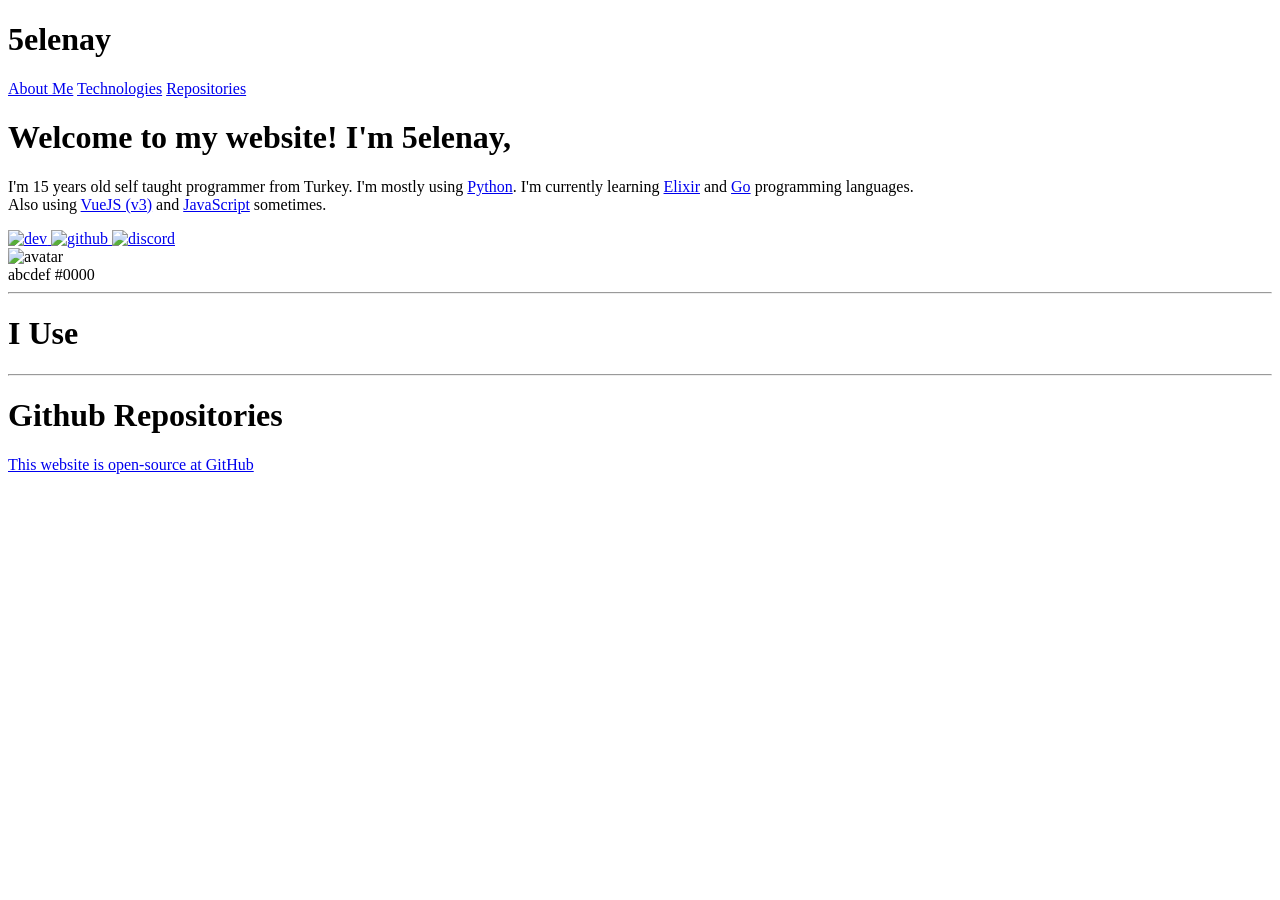
==== index.html @ 15ddc23c "Add files via upload" ====
<!DOCTYPE html>
<html lang="en">
    <head>
        <meta charset="UTF-8" />
        <meta name="viewport" content="width=device-width, initial-scale=1.0" />
        <!-- Metadata -->
        <meta content="@5elenay" property="og:title" />
        <meta
            content="Welcome to my website, I'm 5elenay."
            property="og:description"
        />
        <meta content="5elenay" property="og:site_name" />
        <meta content="website" property="og:type" />
        <meta content="en_US" property="og:locale" />
        <meta content="https://raw.githubusercontent.com/5elenay/5elenay.github.io/main/static/images/favicon.png" property="og:image" />

        <meta name="title" content="5elenay" />
        <meta
            name="description"
            content="Welcome to my website, I'm 5elenay."
        />
        <meta
            name="keywords"
            content="website,5elenay,selenay,github,web,personal,hyaline,htmotor,lanyard,krema"
        />
        <meta name="robots" content="index, follow" />
        <meta name="language" content="English" />
        <meta name="author" content="https://github.com/5elenay" />

        <!-- Load Style -->
        <link rel="stylesheet" href="./static/scss/style.css" />

        <link
            rel="shortcut icon"
            type="image/png"
            href="./static/images/favicon.png"
        />
        <title>5elenay</title>
    </head>
    <body>
        <div class="line"></div>
        <div id="navbar">
            <h1>5elenay</h1>
            <span class="button-list">
                <a href="#about">About Me</a>
                <a href="#technologies">Technologies</a>
                <a href="#repos">Repositories</a>
            </span>
        </div>
        <div class="center">
            <div class="flex-container">
                <div class="about" id="about">
                    <h1>
                        Welcome to my website! I&#39;m <span>5elenay</span>,
                    </h1>
                    <p class="desc">
                        I&#39;m 15 years old self taught programmer from Turkey.
                        I&#39;m mostly using
                        <a href="https://www.python.org/" target="_blank"
                            >Python</a
                        >. I&#39;m currently learning
                        <a href="https://elixir-lang.org/" target="_blank"
                            >Elixir</a
                        >
                        and
                        <a href="https://golang.org/" target="_blank">Go</a>
                        programming languages.
                        <br />
                        Also using
                        <a href="https://v3.vuejs.org/" target="_blank"
                            >VueJS (v3)</a
                        >
                        and
                        <a href="https://www.javascript.com/" target="_blank"
                            >JavaScript</a
                        >
                        sometimes.
                    </p>
                    <span class="social">
                        <a href="https://dev.to/5elenay" target="_blank">
                            <img src="./static/images/dev.svg" alt="dev" />
                        </a>
                        <a href="https://github.com/5elenay" target="_blank">
                            <img
                                src="./static/images/github.svg"
                                alt="github"
                            />
                        </a>
                        <a
                            href="https://discord.com/users/866849747603816468"
                            target="_blank"
                        >
                            <img
                                src="./static/images/discord.svg"
                                alt="discord"
                            />
                        </a>
                    </span>
                </div>
                <div class="profile" id="profile">
                    <div class="status" id="status">
                        <img
                            src="./static/images/default.png"
                            alt="avatar"
                            id="avatar"
                            class="avatar-pic"
                        />
                    </div>
                    <div id="details">
                        <span id="username">abcdef</span>
                        <span id="tag">#0000</span>
                    </div>
                </div>
            </div>
            <hr />
            <h1 class="title">I Use</h1>
            <div id="technologies"></div>
            <hr />
            <h1 class="title">Github Repositories</h1>
            <div id="repos"></div>
        </div>
        <div class="alt-footer" style="float: bottom">
            <a
                href="https://github.com/5elenay/5elenay.github.io"
                target="_blank"
                >This website is open-source at GitHub</a
            >
        </div>
        <div class="line" style="float: bottom"></div>
    </body>
    <script src="./static/js/socket.js"></script>
    <script src="./static/js/technologies.js"></script>
    <script src="./static/js/github.js"></script>
</html>
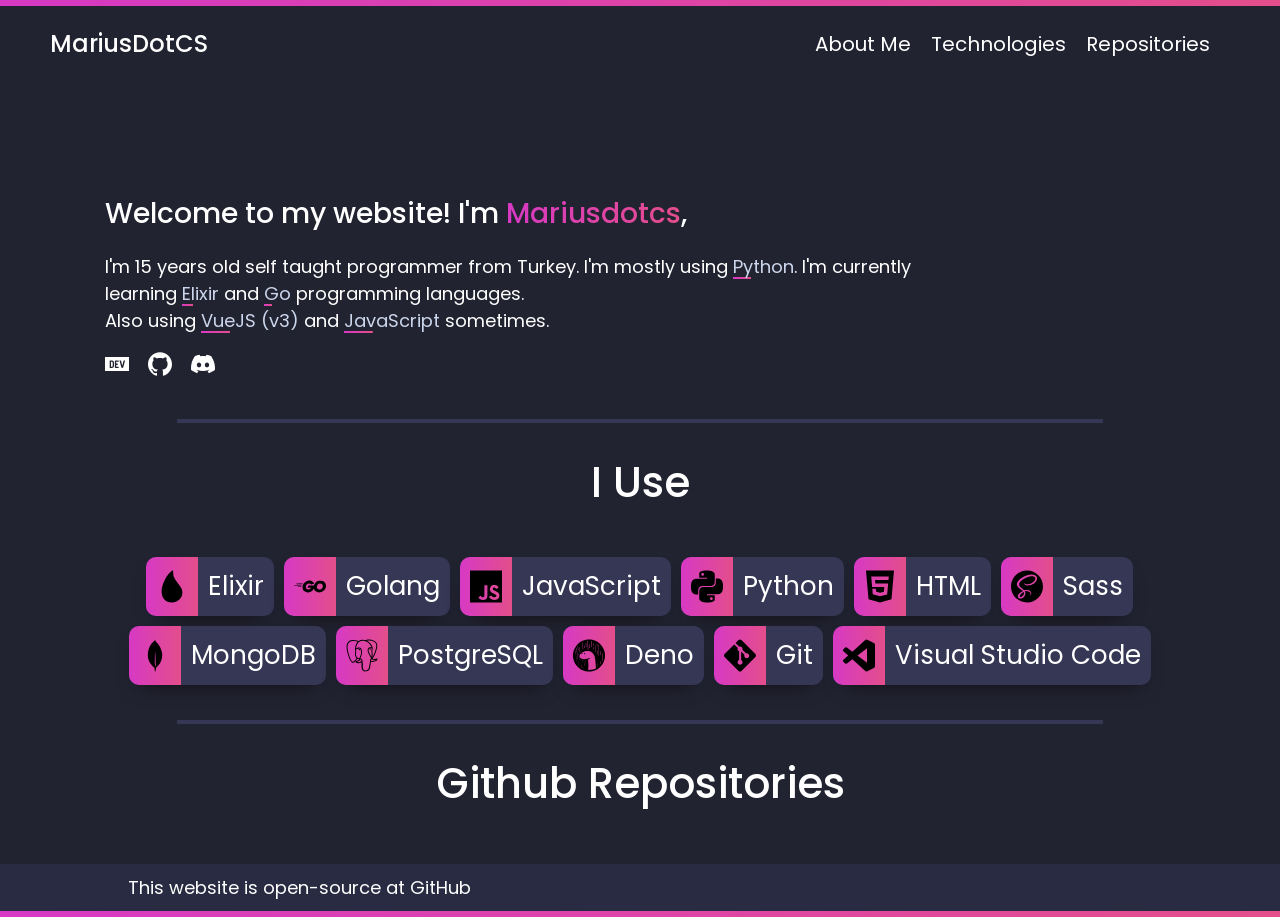
==== commit 10790da5: "Update index.html" ====
--- a/index.html
+++ b/index.html
@@ -12,20 +12,20 @@
         <meta content="5elenay" property="og:site_name" />
         <meta content="website" property="og:type" />
         <meta content="en_US" property="og:locale" />
-        <meta content="https://raw.githubusercontent.com/5elenay/5elenay.github.io/main/static/images/favicon.png" property="og:image" />
+        <meta content="https://raw.githubusercontent.com/Mariusdotcs/Mariusdotcs.github.io/main/static/images/favicon.png" property="og:image" />
 
-        <meta name="title" content="5elenay" />
+        <meta name="title" content="Marius" />
         <meta
             name="description"
-            content="Welcome to my website, I'm 5elenay."
+            content="Welcome to my website, I'm Marius."
         />
         <meta
             name="keywords"
-            content="website,5elenay,selenay,github,web,personal,hyaline,htmotor,lanyard,krema"
+            content="website,Mariusdotcs,selenay,github,web,personal,hyaline,htmotor,lanyard,krema"
         />
         <meta name="robots" content="index, follow" />
         <meta name="language" content="English" />
-        <meta name="author" content="https://github.com/5elenay" />
+        <meta name="author" content="https://github.com/mariusdotcs" />
 
         <!-- Load Style -->
         <link rel="stylesheet" href="./static/scss/style.css" />
@@ -35,12 +35,12 @@
             type="image/png"
             href="./static/images/favicon.png"
         />
-        <title>5elenay</title>
+        <title>Mariusdotcs</title>
     </head>
     <body>
         <div class="line"></div>
         <div id="navbar">
-            <h1>5elenay</h1>
+            <h1>MariusDotCS</h1>
             <span class="button-list">
                 <a href="#about">About Me</a>
                 <a href="#technologies">Technologies</a>
@@ -51,7 +51,7 @@
             <div class="flex-container">
                 <div class="about" id="about">
                     <h1>
-                        Welcome to my website! I&#39;m <span>5elenay</span>,
+                        Welcome to my website! I&#39;m <span>Mariusdotcs</span>,
                     </h1>
                     <p class="desc">
                         I&#39;m 15 years old self taught programmer from Turkey.
--- a/static/scss/style.css
+++ b/static/scss/style.css
@@ -0,0 +1,626 @@
+@import url("https://fonts.googleapis.com/css2?family=Poppins:wght@200;300;400;500;600&display=swap");
+html {
+  scroll-behavior: smooth;
+}
+
+body {
+  background-color: #222331;
+  margin: 0;
+  font-family: "Poppins", sans-serif;
+}
+
+hr {
+  width: 80%;
+  outline: none;
+  border: 2px solid #353755;
+}
+
+.line {
+  min-height: 6px;
+  background: #d739c4;
+  background: -webkit-gradient(linear, left top, right top, from(#d739c4), to(#e34e8b));
+  background: linear-gradient(90deg, #d739c4 0%, #e34e8b 100%);
+}
+
+.alt-footer {
+  background-color: #292b42;
+  padding: 10px;
+  padding-left: 10%;
+  padding-right: 10%;
+}
+
+.alt-footer a {
+  color: #fff;
+  text-decoration: none;
+  background-image: -webkit-gradient(linear, left top, right top, from(#d739c4), to(#e34e8b));
+  background-image: linear-gradient(90deg, #d739c4 0%, #e34e8b 100%);
+  background-position: bottom left;
+  background-repeat: no-repeat;
+  background-size: 0% 2px;
+  -webkit-transition: 1s ease;
+  transition: 1s ease;
+  font-size: 18px;
+}
+
+.alt-footer a:hover {
+  background-size: 100% 2px;
+}
+
+#navbar {
+  display: -webkit-box;
+  display: -ms-flexbox;
+  display: flex;
+  -ms-flex-wrap: wrap;
+      flex-wrap: wrap;
+  background-color: transparent;
+  margin-top: 10px;
+  -webkit-box-align: center;
+      -ms-flex-align: center;
+          align-items: center;
+  -webkit-box-pack: justify;
+      -ms-flex-pack: justify;
+          justify-content: space-between;
+  padding: 10px;
+  padding-left: 50px;
+  padding-right: 50px;
+}
+
+#navbar h1 {
+  display: inline-block;
+  margin: 0;
+  color: #fff;
+  margin-right: 20px;
+  font-size: 24px;
+  font-weight: 500;
+}
+
+#navbar .button-list {
+  display: -webkit-inline-box;
+  display: -ms-inline-flexbox;
+  display: inline-flex;
+  -ms-flex-wrap: wrap;
+      flex-wrap: wrap;
+  float: right;
+}
+
+@media only screen and (max-width: 603px) {
+  #navbar .button-list {
+    float: none;
+    margin-top: 10px;
+  }
+}
+
+#navbar .button-list a {
+  margin: 0 20px 0 0;
+  font-size: 20px;
+  font-weight: 400;
+  -webkit-transition: 250ms;
+  transition: 250ms;
+  color: #fff;
+  text-decoration: none;
+  background-image: -webkit-gradient(linear, left top, right top, from(#d739c4), to(#e34e8b));
+  background-image: linear-gradient(90deg, #d739c4 0%, #e34e8b 100%);
+  background-position: bottom center;
+  background-repeat: no-repeat;
+  background-size: 0% 3px;
+  -webkit-transition: 500ms ease;
+  transition: 500ms ease;
+}
+
+#navbar .button-list a:hover {
+  background-size: 100% 3px;
+}
+
+.center {
+  margin: 0 auto;
+  width: 90%;
+  text-align: center;
+}
+
+.flex-container {
+  margin: 75px 25px 0 25px;
+  display: -webkit-box;
+  display: -ms-flexbox;
+  display: flex;
+  -ms-flex-wrap: wrap-reverse;
+      flex-wrap: wrap-reverse;
+  -ms-flex-pack: distribute;
+      justify-content: space-around;
+  -webkit-box-align: center;
+      -ms-flex-align: center;
+          align-items: center;
+}
+
+@media only screen and (max-width: 603px) {
+  .flex-container {
+    margin-top: 10px;
+  }
+}
+
+.flex-container .profile {
+  margin-top: 30px;
+  margin-bottom: 30px;
+  opacity: 0;
+  -webkit-transition: 500ms;
+  transition: 500ms;
+}
+
+.flex-container .profile .status {
+  display: -webkit-box;
+  display: -ms-flexbox;
+  display: flex;
+  -ms-flex-line-pack: center;
+      align-content: center;
+  -webkit-box-align: center;
+      -ms-flex-align: center;
+          align-items: center;
+  -webkit-box-pack: center;
+      -ms-flex-pack: center;
+          justify-content: center;
+  width: 156px;
+  height: 156px;
+  margin: auto;
+  background-color: #ff3640;
+  border-radius: 30% 70% 70% 30%/30% 30% 70% 70%;
+  -webkit-box-shadow: 15px 15px 50px rgba(0, 0, 0, 0.2);
+          box-shadow: 15px 15px 50px rgba(0, 0, 0, 0.2);
+  -webkit-animation: morphing 10s ease-in-out infinite;
+          animation: morphing 10s ease-in-out infinite;
+  overflow: hidden;
+}
+
+.flex-container .profile .status:hover {
+  -webkit-animation-play-state: paused;
+          animation-play-state: paused;
+}
+
+.flex-container .profile .status .avatar-pic {
+  width: 128px;
+  border-radius: 50%;
+  -webkit-animation: smooth-shake 10s ease-in-out infinite;
+          animation: smooth-shake 10s ease-in-out infinite;
+}
+
+.flex-container .profile #details {
+  margin-top: 10px;
+}
+
+.flex-container .profile #details #username {
+  color: #fff;
+  font-size: 26px;
+  font-weight: 400;
+}
+
+.flex-container .profile #details #tag {
+  background: -webkit-gradient(linear, left top, right top, from(#d739c4), to(#e34e8b));
+  background: linear-gradient(90deg, #d739c4 0%, #e34e8b 100%);
+  background-clip: text;
+  -webkit-background-clip: text;
+  -webkit-text-fill-color: transparent;
+  font-size: 18px;
+  font-weight: 500;
+}
+
+.flex-container .about {
+  width: 80%;
+  text-align: left;
+}
+
+.flex-container .about h1 {
+  color: #fff;
+  word-wrap: break-word;
+  font-size: 28px;
+  font-weight: 500;
+}
+
+.flex-container .about h1 span {
+  background: -webkit-gradient(linear, left top, right top, from(#d739c4), to(#e34e8b));
+  background: linear-gradient(90deg, #d739c4 0%, #e34e8b 100%);
+  background-clip: text;
+  -webkit-background-clip: text;
+  -webkit-text-fill-color: transparent;
+}
+
+.flex-container .about p {
+  color: #fff;
+  font-size: 18px;
+  font-weight: 400;
+  word-wrap: break-word;
+}
+
+.flex-container .about p a {
+  color: #cbd6ec;
+  text-decoration: none;
+  background-image: -webkit-gradient(linear, left top, right top, from(#d739c4), to(#e34e8b));
+  background-image: linear-gradient(90deg, #d739c4 0%, #e34e8b 100%);
+  background-position: bottom left;
+  background-repeat: no-repeat;
+  background-size: 30% 2px;
+  -webkit-transition: 500ms ease;
+  transition: 500ms ease;
+}
+
+.flex-container .about p a:hover {
+  background-size: 100% 2px;
+}
+
+.flex-container .about .social a {
+  margin: 0 15px 0 0;
+  text-decoration: none;
+}
+
+.flex-container .about .social img {
+  width: 24px;
+  -webkit-transition: 250ms;
+  transition: 250ms;
+  -webkit-filter: invert(100%) sepia(100%) saturate(0%) hue-rotate(135deg) brightness(107%) contrast(101%);
+          filter: invert(100%) sepia(100%) saturate(0%) hue-rotate(135deg) brightness(107%) contrast(101%);
+}
+
+.flex-container .about .social img:hover {
+  -webkit-transform: scale(1.1);
+          transform: scale(1.1);
+}
+
+.title {
+  color: #fff;
+  font-size: 42px;
+  font-weight: 500;
+  word-break: break-all;
+}
+
+#technologies {
+  margin: 0 auto;
+  padding: 10px;
+  display: -webkit-box;
+  display: -ms-flexbox;
+  display: flex;
+  -ms-flex-wrap: wrap;
+      flex-wrap: wrap;
+  -webkit-box-pack: center;
+      -ms-flex-pack: center;
+          justify-content: center;
+  -webkit-box-align: center;
+      -ms-flex-align: center;
+          align-items: center;
+  width: 90%;
+  margin-bottom: 20px;
+}
+
+#technologies .technology {
+  display: -webkit-box;
+  display: -ms-flexbox;
+  display: flex;
+  background-color: #353755;
+  border-radius: 10px;
+  margin: 5px;
+  -webkit-box-shadow: 0px 10px 21px -12px rgba(0, 0, 0, 0.75);
+  box-shadow: 0px 10px 21px -12px rgba(0, 0, 0, 0.75);
+}
+
+#technologies .technology:hover {
+  -webkit-box-shadow: 0px 13px 24px -15px rgba(0, 0, 0, 0.88);
+  box-shadow: 0px 13px 24px -15px rgba(0, 0, 0, 0.88);
+}
+
+#technologies .technology:hover > a {
+  background-size: 100% 100%;
+  padding-left: 36px;
+  padding-right: 36px;
+}
+
+#technologies .technology:hover > img {
+  opacity: 0;
+  width: 0px;
+  padding: 0px;
+}
+
+#technologies .technology img {
+  background: -webkit-gradient(linear, left top, right top, from(#d739c4), to(#e34e8b));
+  background: linear-gradient(90deg, #d739c4 0%, #e34e8b 100%);
+  margin: 0;
+  padding: 10px;
+  width: 32px;
+  border-top-left-radius: 10px;
+  border-bottom-left-radius: 10px;
+  -webkit-transition: 350ms ease;
+  transition: 350ms ease;
+}
+
+#technologies .technology a {
+  padding: 10px;
+  display: inline;
+  color: #fff;
+  font-size: 26px;
+  font-weight: 400;
+  text-decoration: none;
+  background-image: -webkit-gradient(linear, left top, right top, from(#d739c4), to(#e34e8b));
+  background-image: linear-gradient(90deg, #d739c4 0%, #e34e8b 100%);
+  background-position: center center;
+  background-repeat: no-repeat;
+  background-size: 0% 0%;
+  -webkit-transition: 350ms ease;
+  transition: 350ms ease;
+  border-radius: 10px;
+}
+
+#repos {
+  display: -webkit-box;
+  display: -ms-flexbox;
+  display: flex;
+  -webkit-box-flex: 1;
+      -ms-flex: 1 1 25%;
+          flex: 1 1 25%;
+  -webkit-box-orient: horizontal;
+  -webkit-box-direction: normal;
+      -ms-flex-direction: row;
+          flex-direction: row;
+  -ms-flex-wrap: wrap;
+      flex-wrap: wrap;
+  margin-right: 5%;
+  margin-left: 5%;
+  margin-bottom: 20px;
+}
+
+#repos .repo {
+  -webkit-box-flex: 1;
+      -ms-flex: 1 1 25%;
+          flex: 1 1 25%;
+  width: auto;
+  margin: 10px;
+  background-color: #292b42;
+  border-radius: 15px;
+  height: auto;
+  -webkit-transition: 250ms;
+  transition: 250ms;
+  padding: 15px;
+  padding-left: 20px;
+  padding-right: 20px;
+  -webkit-box-shadow: 0px 10px 21px -12px rgba(0, 0, 0, 0.75);
+  box-shadow: 0px 10px 21px -12px rgba(0, 0, 0, 0.75);
+}
+
+#repos .repo:hover {
+  -webkit-transform: translateY(-5px);
+          transform: translateY(-5px);
+  -webkit-box-shadow: 0px 13px 24px -15px rgba(0, 0, 0, 0.88);
+  box-shadow: 0px 13px 24px -15px rgba(0, 0, 0, 0.88);
+}
+
+#repos .repo .repo-title {
+  display: -webkit-box;
+  display: -ms-flexbox;
+  display: flex;
+  -ms-flex-wrap: wrap;
+      flex-wrap: wrap;
+  -webkit-box-pack: justify;
+      -ms-flex-pack: justify;
+          justify-content: space-between;
+  -webkit-box-align: center;
+      -ms-flex-align: center;
+          align-items: center;
+  margin: 0 auto;
+}
+
+#repos .repo .repo-title a {
+  color: #fff;
+  font-size: 24px;
+  text-decoration: none;
+  background-image: -webkit-gradient(linear, left top, right top, from(#d739c4), to(#e34e8b));
+  background-image: linear-gradient(90deg, #d739c4 0%, #e34e8b 100%);
+  background-position: bottom left;
+  background-repeat: no-repeat;
+  background-size: 50% 3px;
+  -webkit-transition: 500ms ease;
+  transition: 500ms ease;
+}
+
+#repos .repo .repo-title a:hover {
+  background-size: 100% 3px;
+}
+
+#repos .repo .repo-title img {
+  margin-left: 5px;
+  width: 18px;
+  -webkit-filter: invert(91%) sepia(19%) saturate(5835%) hue-rotate(351deg) brightness(99%) contrast(95%);
+          filter: invert(91%) sepia(19%) saturate(5835%) hue-rotate(351deg) brightness(99%) contrast(95%);
+}
+
+#repos .repo .repo-title p {
+  display: inline;
+  font-size: 20px;
+  font-weight: 400;
+  font-family: "Poppins", serif;
+  color: #fff;
+}
+
+#repos .repo p {
+  color: #cbd6ec;
+  font-size: 16px;
+  font-weight: 400;
+  text-align: left;
+}
+
+@-webkit-keyframes morphing {
+  0% {
+    border-radius: 30% 70% 70% 30%/30% 30% 70% 70%;
+    -webkit-box-shadow: 15px 15px 50px rgba(0, 0, 0, 0.2);
+            box-shadow: 15px 15px 50px rgba(0, 0, 0, 0.2);
+  }
+  25% {
+    border-radius: 58% 42% 75% 25%/76% 46% 54% 24%;
+  }
+  50% {
+    border-radius: 50% 50% 33% 67%/55% 27% 73% 45%;
+    -webkit-box-shadow: -10px -5px 50px rgba(0, 0, 0, 0.2);
+            box-shadow: -10px -5px 50px rgba(0, 0, 0, 0.2);
+  }
+  75% {
+    border-radius: 33% 67% 58% 42%/63% 68% 32% 37%;
+  }
+}
+
+@keyframes morphing {
+  0% {
+    border-radius: 30% 70% 70% 30%/30% 30% 70% 70%;
+    -webkit-box-shadow: 15px 15px 50px rgba(0, 0, 0, 0.2);
+            box-shadow: 15px 15px 50px rgba(0, 0, 0, 0.2);
+  }
+  25% {
+    border-radius: 58% 42% 75% 25%/76% 46% 54% 24%;
+  }
+  50% {
+    border-radius: 50% 50% 33% 67%/55% 27% 73% 45%;
+    -webkit-box-shadow: -10px -5px 50px rgba(0, 0, 0, 0.2);
+            box-shadow: -10px -5px 50px rgba(0, 0, 0, 0.2);
+  }
+  75% {
+    border-radius: 33% 67% 58% 42%/63% 68% 32% 37%;
+  }
+}
+
+@-webkit-keyframes smooth-shake {
+  0%,
+  to {
+    -webkit-transform: translateY(5px);
+    transform: translateY(5px);
+  }
+  50% {
+    -webkit-transform: translateY(-10px);
+    transform: translateY(-10px);
+  }
+}
+
+@keyframes smooth-shake {
+  0%,
+  to {
+    -webkit-transform: translateY(5px);
+    transform: translateY(5px);
+  }
+  50% {
+    -webkit-transform: translateY(-10px);
+    transform: translateY(-10px);
+  }
+}
+
+* {
+  scrollbar-width: thin;
+  scrollbar-color: #353755 #222331;
+}
+
+*::-webkit-scrollbar {
+  width: 14px;
+}
+
+*::-webkit-scrollbar-track {
+  background: #222331;
+}
+
+*::-webkit-scrollbar-thumb {
+  background-color: #353755;
+  border-radius: 10px;
+  border: 3px solid #222331;
+}
+
+.container {
+  display: block;
+  position: relative;
+  padding-left: 35px;
+  cursor: pointer;
+  font-size: 16px;
+  -webkit-user-select: none;
+  -moz-user-select: none;
+  -ms-user-select: none;
+  user-select: none;
+  color: #fff;
+  width: 300px;
+  background-color: #1a1b24;
+  border-radius: 10px;
+  padding-top: 5px;
+  padding-bottom: 5px;
+  margin: 5px;
+}
+
+.container input {
+  position: absolute;
+  opacity: 0;
+  cursor: pointer;
+  height: 0;
+  width: 0;
+}
+
+.container input:checked ~ .checkmark {
+  background: -webkit-gradient(linear, left top, right top, from(#d739c4), to(#e34e8b));
+  background: linear-gradient(90deg, #d739c4 0%, #e34e8b 100%);
+}
+
+.container input:checked ~ .checkmark:after {
+  display: block;
+}
+
+.checkmark {
+  position: absolute;
+  top: 3px;
+  left: 3px;
+  height: 19px;
+  width: 19px;
+  background-color: #292a3b;
+  border-radius: 8px;
+  padding: 5px;
+}
+
+.checkmark:hover {
+  background-color: #2c2d41;
+}
+
+.checkmark::after {
+  content: "";
+  position: absolute;
+  display: none;
+}
+
+.container .checkmark:after {
+  left: 10px;
+  top: 6px;
+  width: 5px;
+  height: 10px;
+  border: solid white;
+  border-width: 0 3px 3px 0;
+  -webkit-transform: rotate(45deg);
+  transform: rotate(45deg);
+}
+
+#perm-title {
+  margin-top: 50px;
+  color: whitesmoke;
+  font-size: 32px;
+  font-weight: 400;
+}
+
+#perm-desc {
+  color: #eee;
+  font-size: 18px;
+}
+
+#perm-desc span {
+  background: -webkit-gradient(linear, left top, right top, from(#d739c4), to(#e34e8b));
+  background: linear-gradient(90deg, #d739c4 0%, #e34e8b 100%);
+  background-clip: text;
+  -webkit-background-clip: text;
+  -webkit-text-fill-color: transparent;
+  font-weight: bold;
+}
+
+#perm-list {
+  width: 70%;
+  margin: 0 auto;
+  display: -webkit-box;
+  display: -ms-flexbox;
+  display: flex;
+  -webkit-box-pack: center;
+      -ms-flex-pack: center;
+          justify-content: center;
+  -ms-flex-wrap: wrap;
+      flex-wrap: wrap;
+}
+/*# sourceMappingURL=style.css.map */
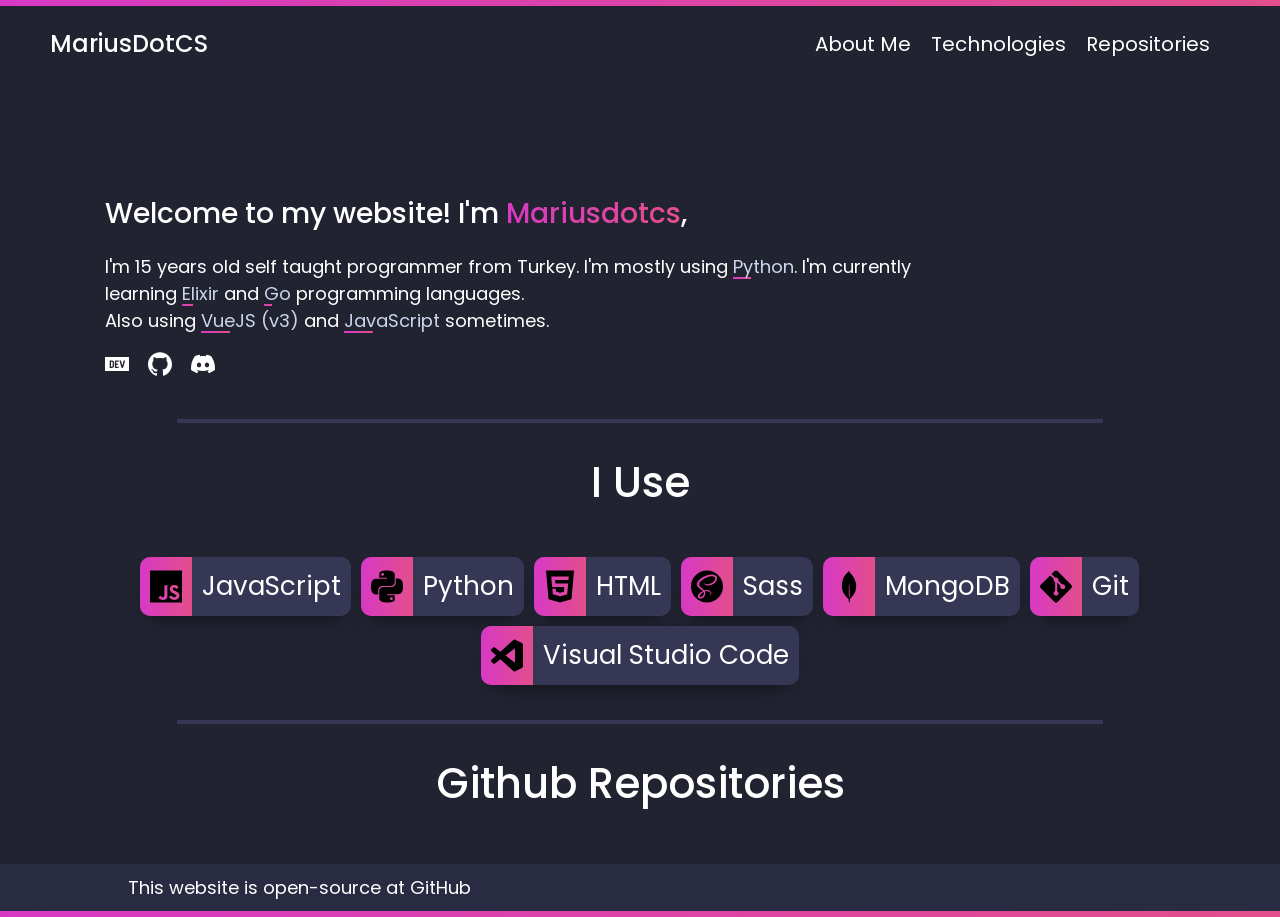
==== commit d2b119c6: "Update index.html" ====
--- a/index.html
+++ b/index.html
@@ -4,12 +4,12 @@
         <meta charset="UTF-8" />
         <meta name="viewport" content="width=device-width, initial-scale=1.0" />
         <!-- Metadata -->
-        <meta content="@5elenay" property="og:title" />
+        <meta content="@Mariusdotcs" property="og:title" />
         <meta
-            content="Welcome to my website, I'm 5elenay."
+            content="Welcome to my website, I'm Marius."
             property="og:description"
         />
-        <meta content="5elenay" property="og:site_name" />
+        <meta content="Marius" property="og:site_name" />
         <meta content="website" property="og:type" />
         <meta content="en_US" property="og:locale" />
         <meta content="https://raw.githubusercontent.com/Mariusdotcs/Mariusdotcs.github.io/main/static/images/favicon.png" property="og:image" />
@@ -77,10 +77,10 @@
                         sometimes.
                     </p>
                     <span class="social">
-                        <a href="https://dev.to/5elenay" target="_blank">
+                        <a href="https://dev.to/Marius" target="_blank">
                             <img src="./static/images/dev.svg" alt="dev" />
                         </a>
-                        <a href="https://github.com/5elenay" target="_blank">
+                        <a href="https://github.com/Marius" target="_blank">
                             <img
                                 src="./static/images/github.svg"
                                 alt="github"
@@ -121,7 +121,7 @@
         </div>
         <div class="alt-footer" style="float: bottom">
             <a
-                href="https://github.com/5elenay/5elenay.github.io"
+                href="https://github.com/Marius/Marius.github.io"
                 target="_blank"
                 >This website is open-source at GitHub</a
             >
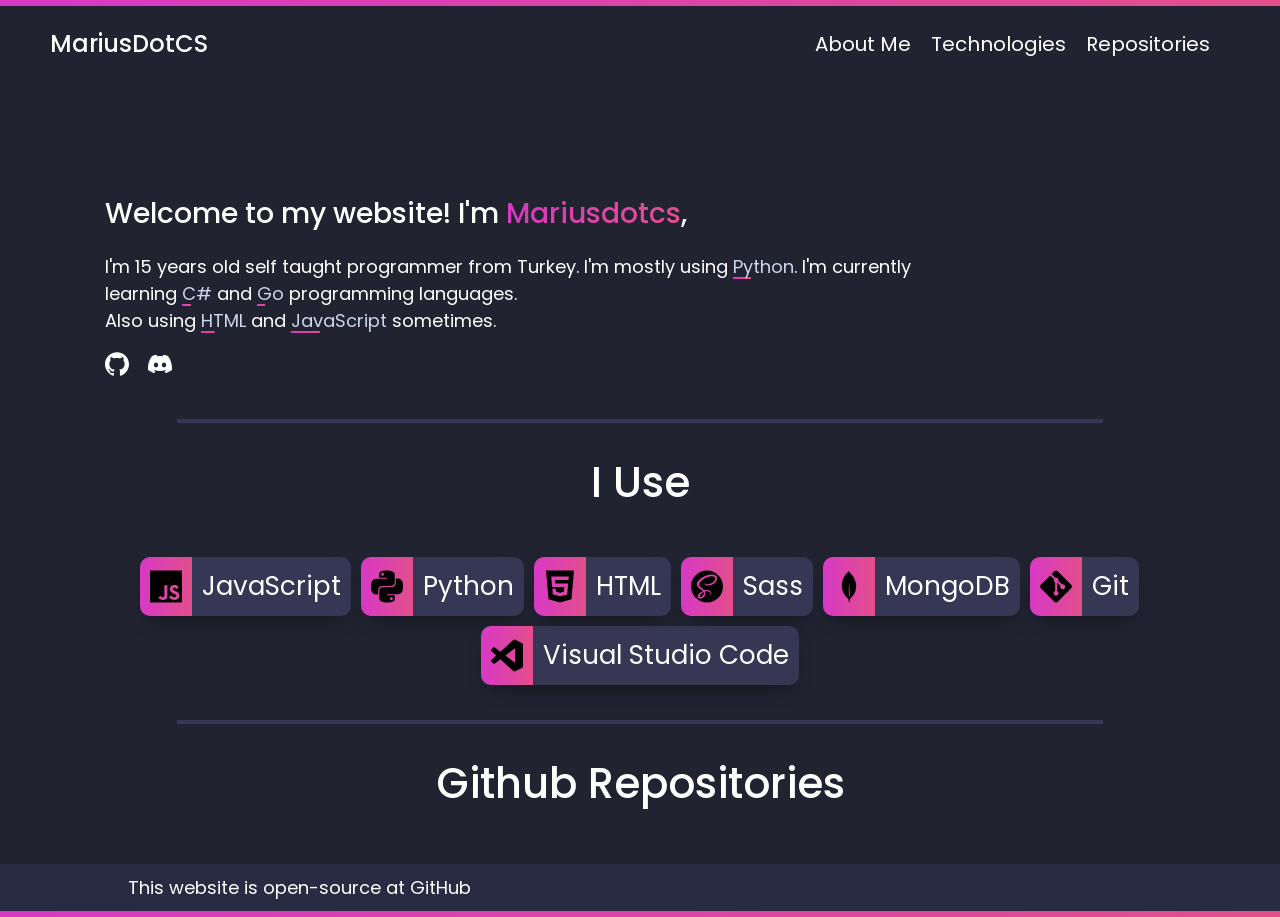
==== commit f6445451: "Editing for me" ====
--- a/index.html
+++ b/index.html
@@ -59,16 +59,16 @@
                         <a href="https://www.python.org/" target="_blank"
                             >Python</a
                         >. I&#39;m currently learning
-                        <a href="https://elixir-lang.org/" target="_blank"
-                            >Elixir</a
+                        <a href="https://www.w3schools.com/cs/index.php" target="_blank"
+                            >C#</a
                         >
                         and
                         <a href="https://golang.org/" target="_blank">Go</a>
                         programming languages.
                         <br />
                         Also using
-                        <a href="https://v3.vuejs.org/" target="_blank"
-                            >VueJS (v3)</a
+                        <a href="https://www.w3.org/wiki/Html/Training/What_is_HTML" target="_blank"
+                            >HTML</a
                         >
                         and
                         <a href="https://www.javascript.com/" target="_blank"
@@ -77,17 +77,15 @@
                         sometimes.
                     </p>
                     <span class="social">
-                        <a href="https://dev.to/Marius" target="_blank">
-                            <img src="./static/images/dev.svg" alt="dev" />
-                        </a>
-                        <a href="https://github.com/Marius" target="_blank">
+                       
+                        <a href="https://github.com/Mariusdotcs" target="_blank">
                             <img
                                 src="./static/images/github.svg"
                                 alt="github"
                             />
                         </a>
                         <a
-                            href="https://discord.com/users/866849747603816468"
+                            href="https://discord.com/users/938401082105806909"
                             target="_blank"
                         >
                             <img
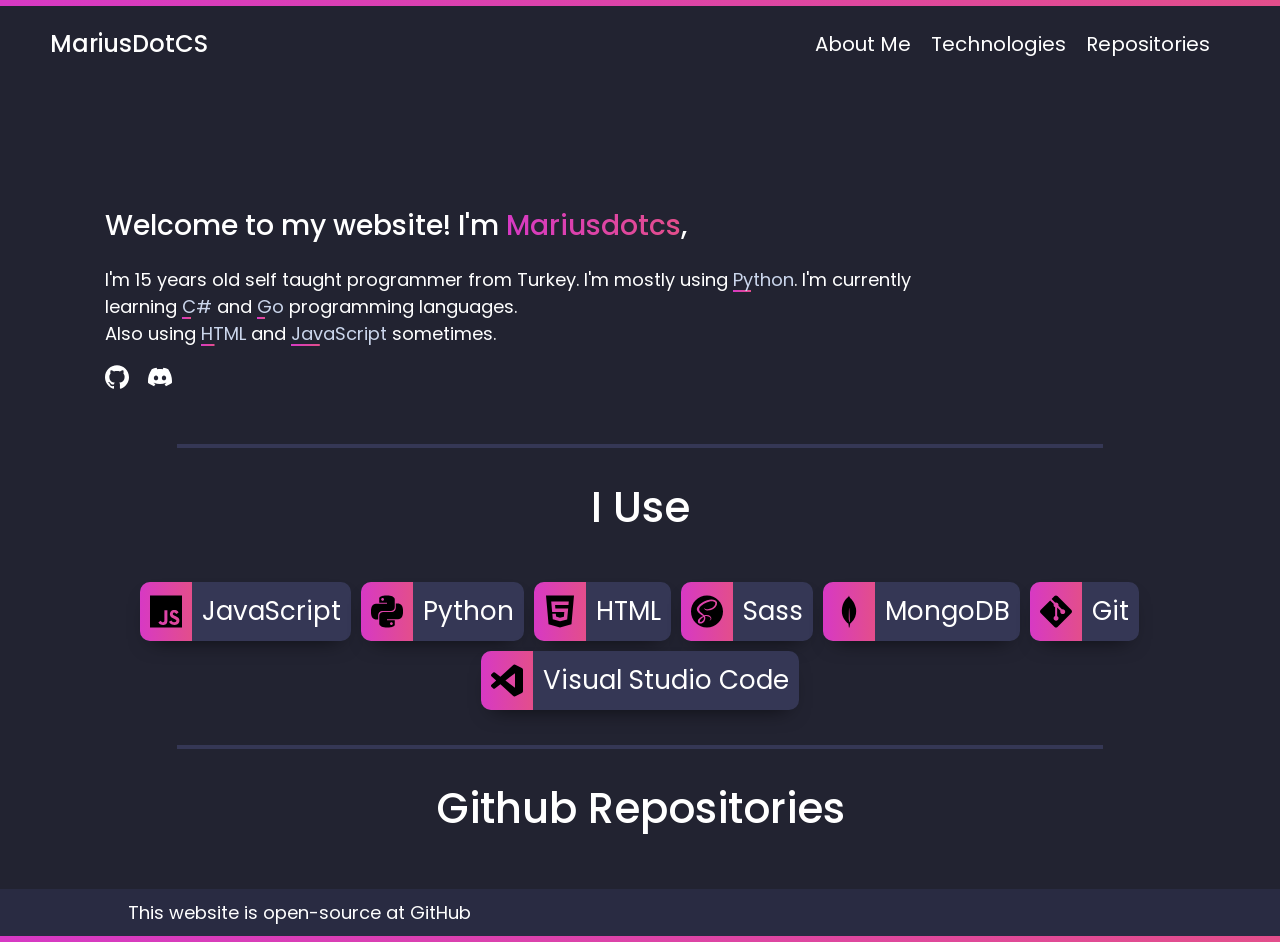
==== commit 8ad60123: "Activities Update!" ====
--- a/index.html
+++ b/index.html
@@ -106,7 +106,8 @@
                     </div>
                     <div id="details">
                         <span id="username">abcdef</span>
-                        <span id="tag">#0000</span>
+                        <span id="tag">#0000</span></br>
+                        <span id="stateX">No.</span>
                     </div>
                 </div>
             </div>
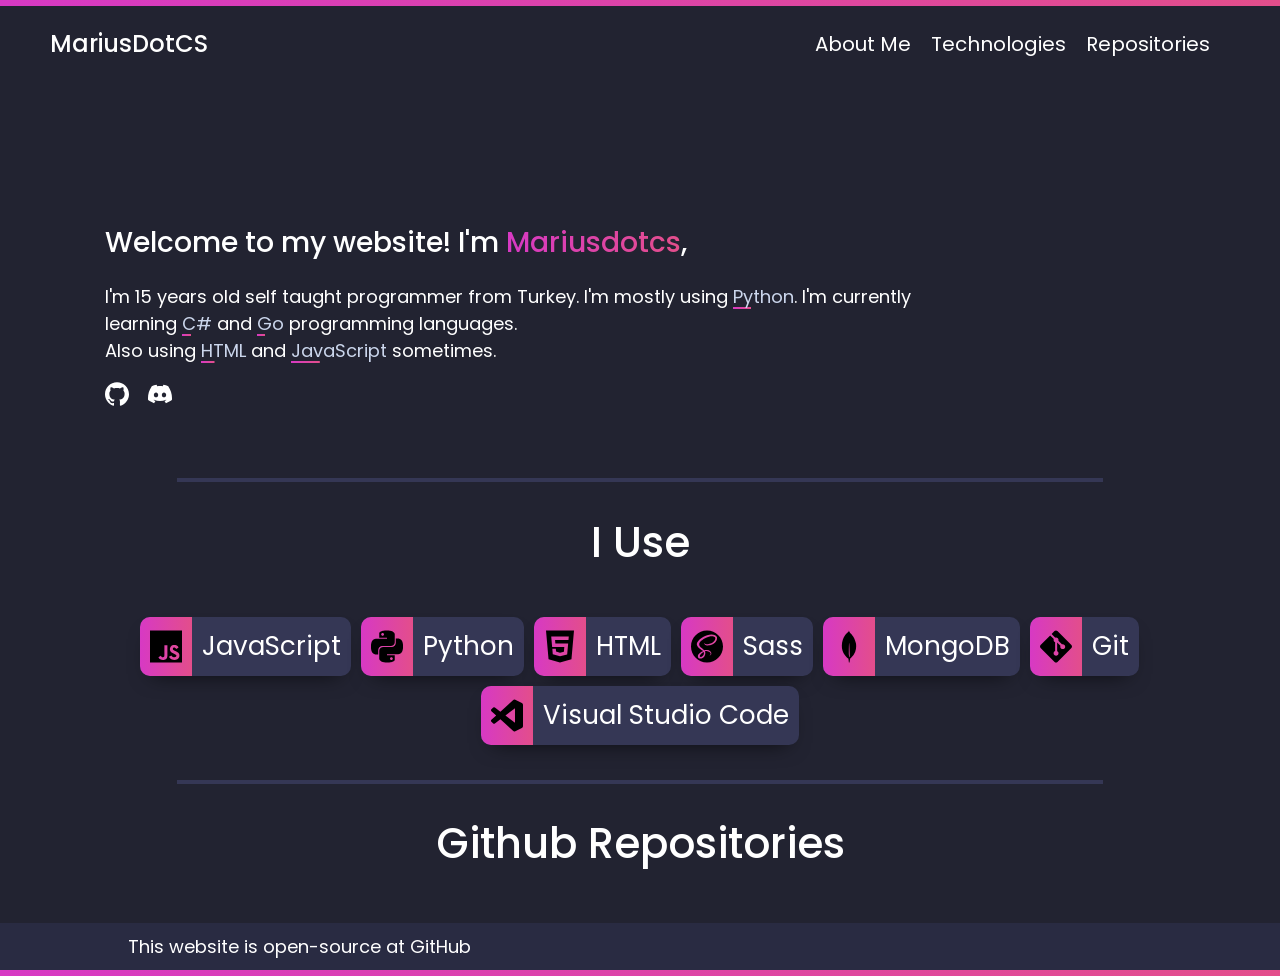
==== commit 9acec892: "color and sizs update" ====
--- a/index.html
+++ b/index.html
@@ -107,7 +107,7 @@
                     <div id="details">
                         <span id="username">abcdef</span>
                         <span id="tag">#0000</span></br>
-                        <span id="stateX">No.</span>
+                        <h3 style="color:white;" id="stateX">No.</h3>
                     </div>
                 </div>
             </div>
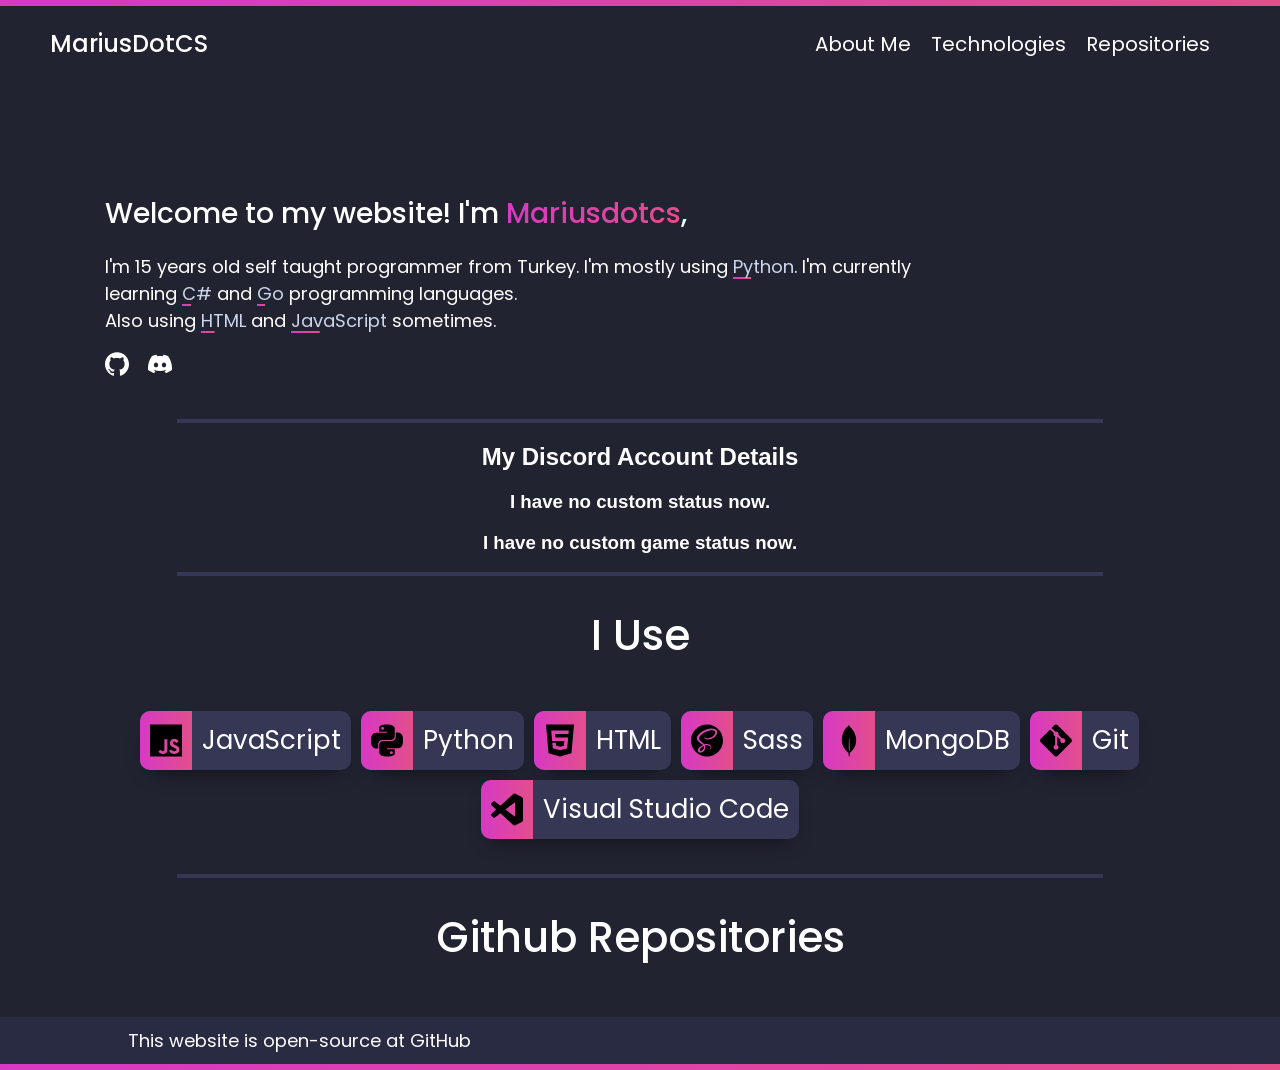
==== commit f87877c9: "Update index.html" ====
--- a/index.html
+++ b/index.html
@@ -107,10 +107,14 @@
                     <div id="details">
                         <span id="username">abcdef</span>
                         <span id="tag">#0000</span></br>
-                        <h3 style="color:white;" id="stateX">No.</h3>
+                       
                     </div>
                 </div>
-            </div>
+            </div><hr />
+        <div><center><h2 style="color: white;">My Discord Account Details</h2>
+            <h3 style="color:white;" id="stateX">I have no custom status now.</h3>
+            <h3 style="color:white;" id="gameX">I have no custom game status now.</h3>
+        </div>
             <hr />
             <h1 class="title">I Use</h1>
             <div id="technologies"></div>
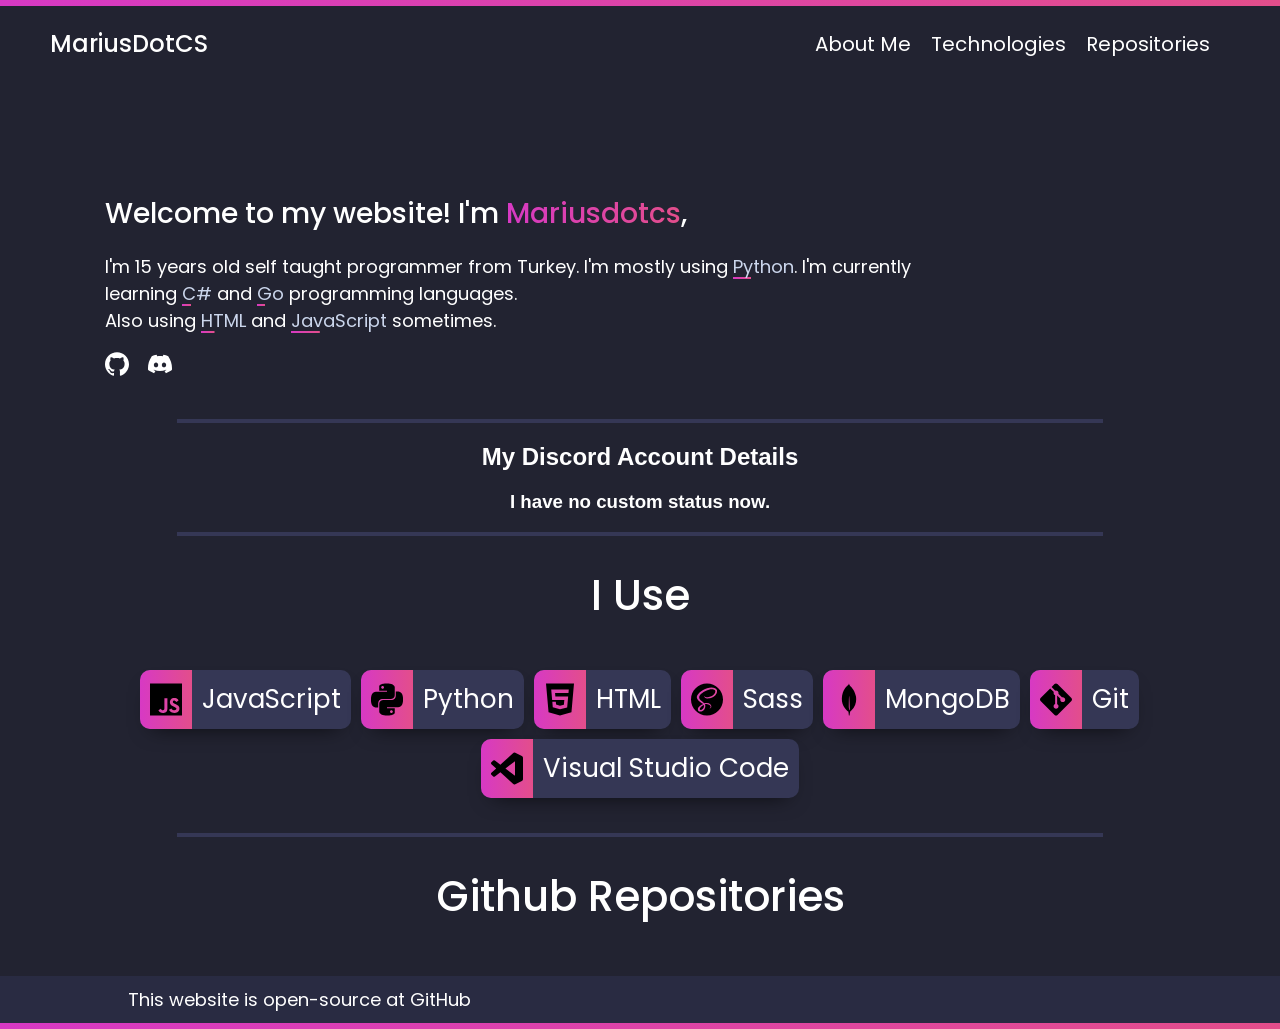
==== commit be383a1b: "Update index.html" ====
--- a/index.html
+++ b/index.html
@@ -113,7 +113,7 @@
             </div><hr />
         <div><center><h2 style="color: white;">My Discord Account Details</h2>
             <h3 style="color:white;" id="stateX">I have no custom status now.</h3>
-            <h3 style="color:white;" id="gameX">I have no custom game status now.</h3>
+            <h3 style="color:white;" id="gameX"></h3>
         </div>
             <hr />
             <h1 class="title">I Use</h1>
